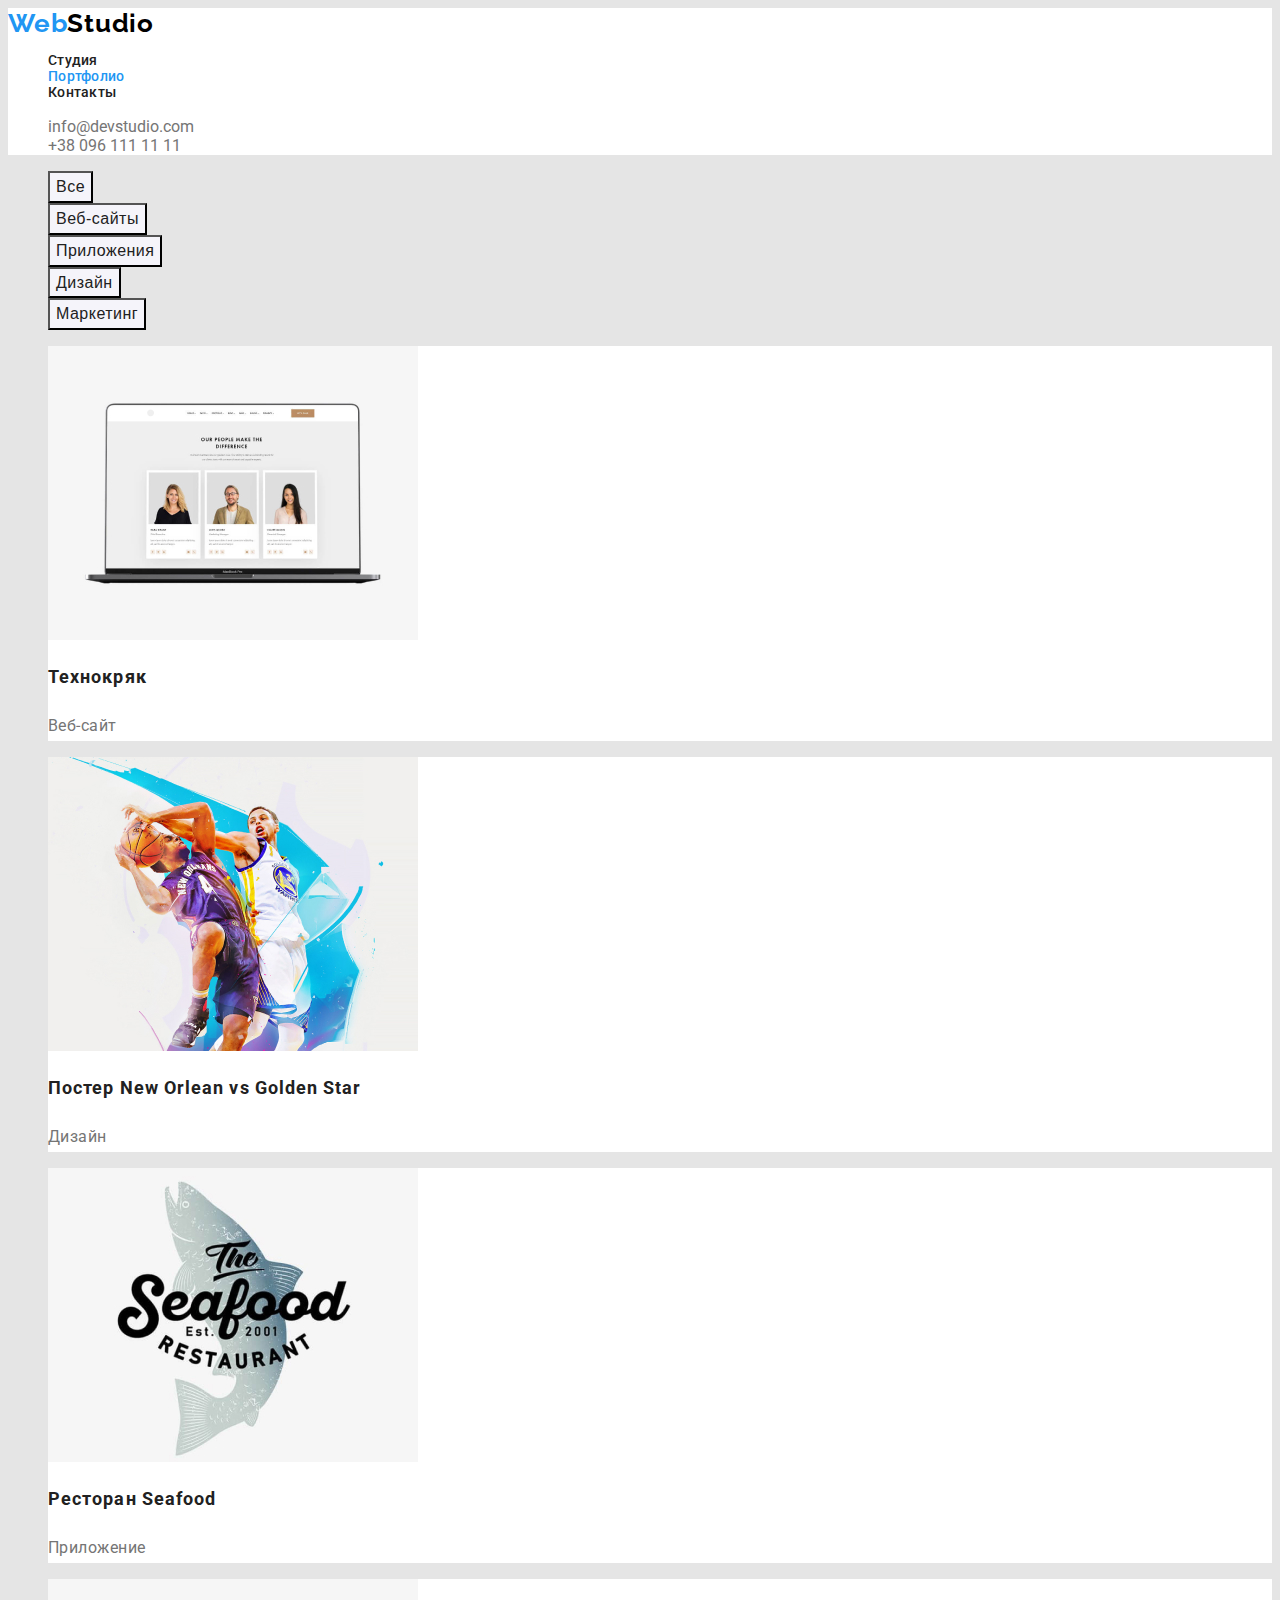
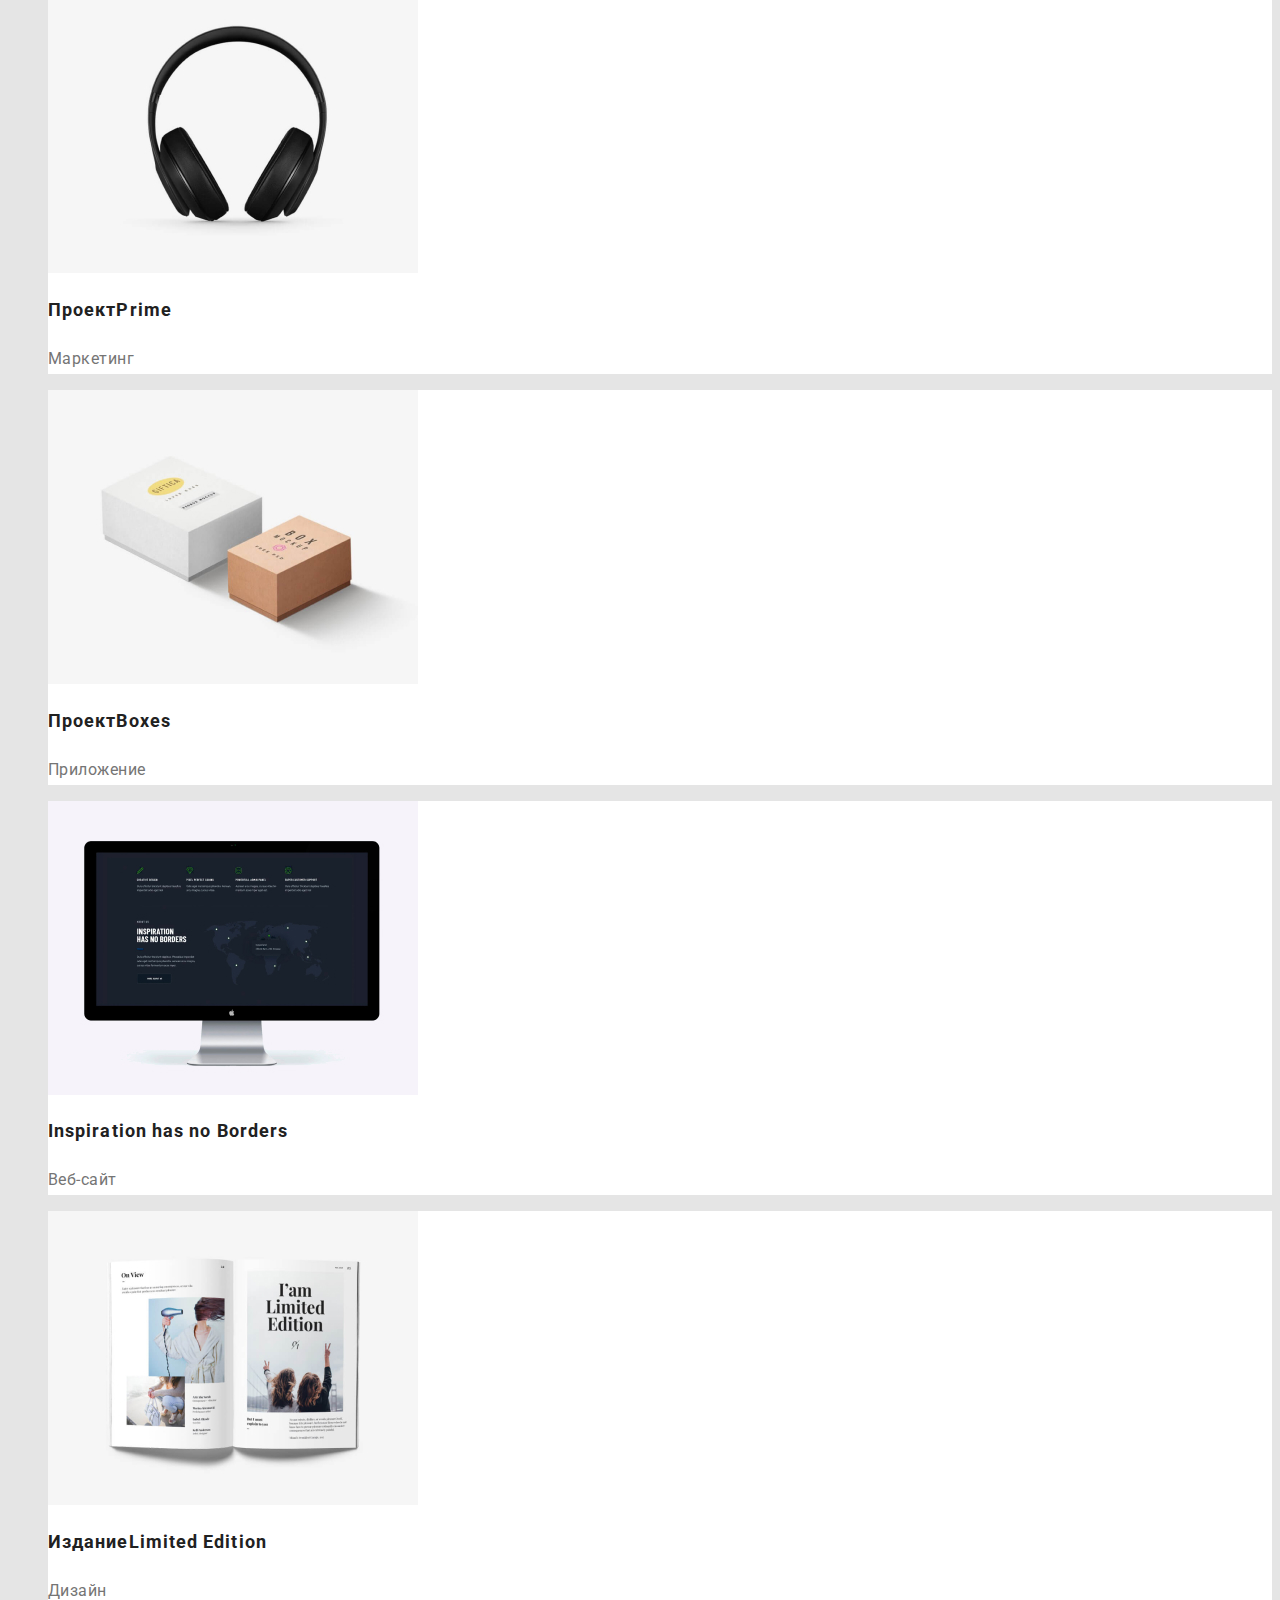
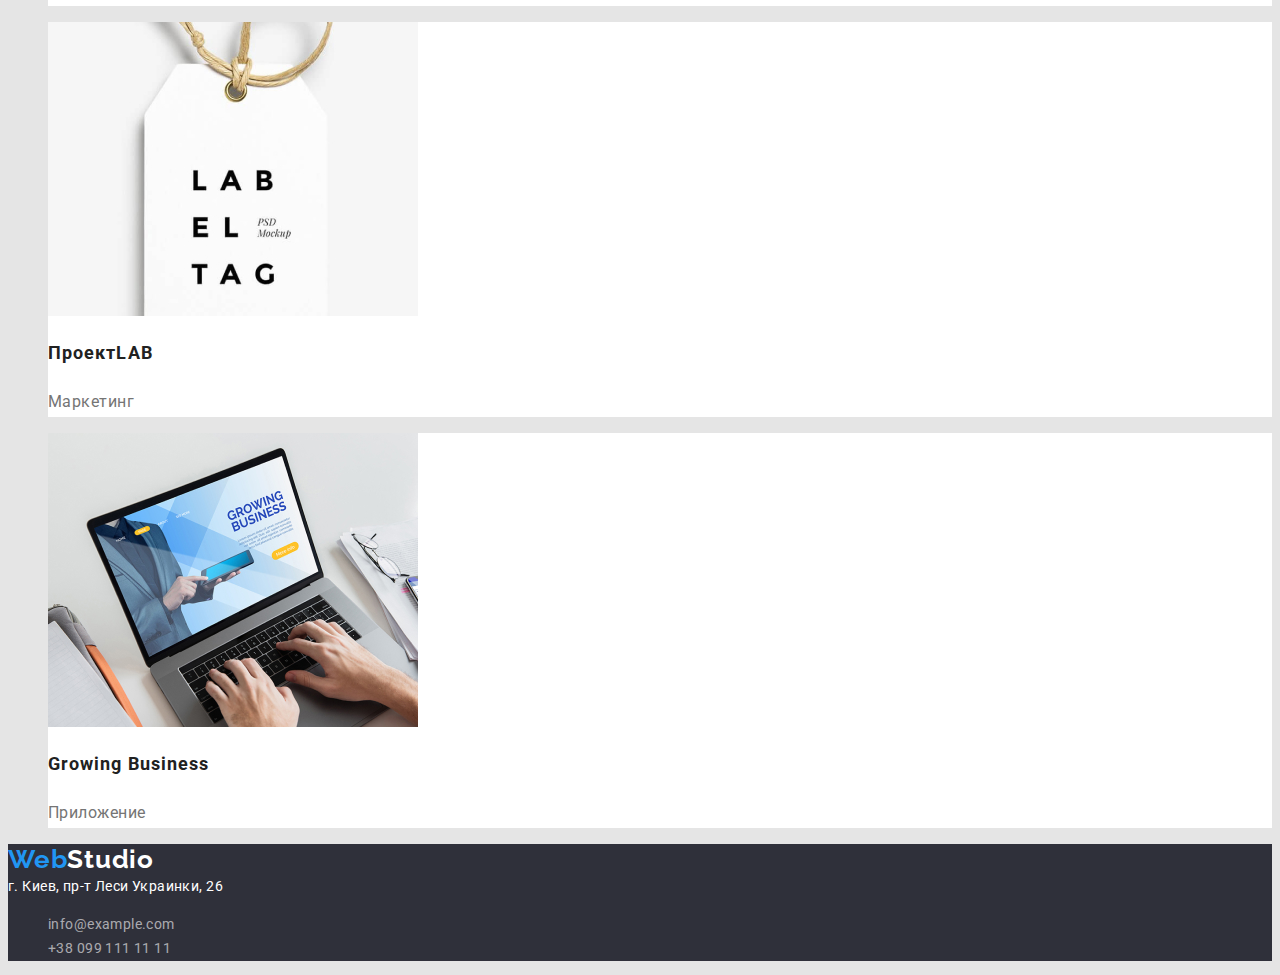
==== portfolio.html @ dd188d8b "Added clone Homework#2" ====
<!DOCTYPE html>
<html lang="ru">
  <head>
    <meta charset="UTF-8" />
    <meta http-equiv="X-UA-Compatible" content="IE=edge" />
    <meta name="viewport" content="width=device-width, initial-scale=1.0" />
    <title>Портфолио</title>
    <link rel="preconnect" href="https://fonts.gstatic.com" />
    <link
      href="https://fonts.googleapis.com/css2?family=Raleway:wght@700&family=Roboto:wght@400;500;700;900&display=swap"
      rel="stylesheet"
    />
    <link
      rel="stylesheet"
      href="https://cdnjs.cloudflare.com/ajax/libs/modern-normalize/1.0.0/modern-normalize.min.css"
      integrity="sha512-ISS7cAi1PEhQ8jnbJpJZMd29NlhNj4AWYyLOSp2CE/CsHxTCu+r+t0D2yoJudVrd0/8fTVPUVDzY5Tvli75u/g=="
      crossorigin="anonymous"
    />
    <link rel="stylesheet" href="./css/styles.css" />
  </head>
  <body>
    <!-- HEADER -->
    <header class="header">
      <nav class="nav">
        <a class="logo link" href="./index.html" lang="en"
          >Web<span class="logo-black">Studio</span>
        </a>
        <ul class="nav-list list">
          <li class="nav-item">
            <a class="nav-link link" href="./index.html">Студия</a>
          </li>
          <li class="nav-item">
            <a class="nav-link link current" href="./portfolio.html">Портфолио</a>
          </li>
          <li class="nav-item">
            <a class="nav-link link" href="">Контакты</a>
          </li>
        </ul>
      </nav>
      <ul class="list">
        <li class="contact-item">
          <a class="contact-link link" href="mailto:info@devstudio.com"
            >info@devstudio.com
          </a>
        </li>
        <li class="contact-item">
          <a class="contact-link link" href="tel:+380961111111"
            >+38 096 111 11 11
          </a>
        </li>
      </ul>
    </header>

    <main>
      <!-- GALLERY -->
      <section class="gallery">
        <h1 class="title-hidden">Галерея работ</h1>
        <!-- Filters -->
        <ul class="filters-list list">
          <li class="filter-item">
            <button class="filter-button" type="button">Все</button>
          </li>
          <li class="filter-item">
            <button class="filter-button" type="button">Веб-сайты</button>
          </li>
          <li class="filter-item">
            <button class="filter-button" type="button">Приложения</button>
          </li>
          <li class="filter-item">
            <button class="filter-button" type="button">Дизайн</button>
          </li>
          <li class="filter-item">
            <button class="filter-button" type="button">Маркетинг</button>
          </li>
        </ul>
        <!-- End Filters -->
        <ul class="gallery-list list">
          <li class="gallery-card">
            <a class="card-link link" href="">
              <img
                src="./images/gallery/img.jpg"
                alt="веб-сайт технокряк"
                width="370"
                height="294"
              />
              <h2 class="gallery-card-title">Технокряк</h2>
              <p class="gallery-card-description">Веб-сайт</p>
            </a>
          </li>
          <li class="gallery-card">
            <a class="card-link link" href="">
              <img
                src="./images/gallery/img-1.jpg"
                alt="дизайн постера"
                width="370"
                height="294"
              />
              <h2 class="gallery-card-title">
                Постер <span lang="en">New Orlean vs Golden Star</span>
              </h2>
              <p class="gallery-card-description">Дизайн</p>
            </a>
          </li>
          <li class="gallery-card">
            <a class="card-link link" href="">
              <img
                src="./images/gallery/img-2.jpg"
                alt="приложение ресторан"
                width="370"
                height="294"
              />
              <h2 class="gallery-card-title">
                Ресторан <span lang="en">Seafood</span>
              </h2>
              <p class="gallery-card-description">Приложение</p>
            </a>
          </li>
          <li class="gallery-card">
            <a class="card-link link" href="">
              <img
                src="./images/gallery/img-3.jpg"
                alt="маркетинг проект прайм"
                width="370"
                height="294"
              />
              <h2 class="gallery-card-title">
                Проект<span lang="en">Prime</span>
              </h2>
              <p class="gallery-card-description">Маркетинг</p>
            </a>
          </li>
          <li class="gallery-card">
            <a class="card-link link" href="">
              <img
                src="./images/gallery/img-4.jpg"
                alt="Приложение проект боксы"
                width="370"
                height="294"
              />
              <h2 class="gallery-card-title">
                Проект<span lang="en">Boxes</span>
              </h2>
              <p class="gallery-card-description">Приложение</p>
            </a>
          </li>
          <li class="gallery-card">
            <a class="card-link link" href="">
              <img
                src="./images/gallery/img-5.jpg"
                alt="веб-сайт инспирейшн"
                width="370"
                height="294"
              />
              <h2 class="gallery-card-title" lang="en">
                Inspiration has no Borders
              </h2>
              <p class="gallery-card-description">Веб-сайт</p>
            </a>
          </li>
          <li class="gallery-card">
            <a class="card-link link" href="">
              <img
                src="./images/gallery/img-6.jpg"
                alt="дизайн издания"
                width="370"
                height="294"
              />
              <h2 class="gallery-card-title">
                Издание<span lang="en">Limited Edition</span>
              </h2>
              <p class="gallery-card-description">Дизайн</p>
            </a>
          </li>
          <li class="gallery-card">
            <a class="card-link link" href="">
              <img
                src="./images/gallery/img-7.jpg"
                alt="маркетинг проект лаб"
                width="370"
                height="294"
              />
              <h2 class="gallery-card-title">
                Проект<span lang="en">LAB</span>
              </h2>
              <p class="gallery-card-description">Маркетинг</p>
            </a>
          </li>
          <li class="gallery-card">
            <a class="card-link link" href="">
              <img
                src="./images/gallery/img-8.jpg"
                alt="приложение для бизнеса"
                width="370"
                height="294"
              />
              <h2 class="gallery-card-title" lang="en">Growing Business</h2>
              <p class="gallery-card-description">Приложение</p>
            </a>
          </li>
        </ul>
      </section>
    </main>
    <!-- FOOTER -->
    <footer class="footer">
      <a class="logo link" href="" lang="en"
        >Web<span class="logo-white">Studio</span>
      </a>
      <address class="address">
        <a
          class="address-link link"
          href="https://goo.gl/maps/NgNXpfJPbguRKjWw9"
          target="_blank"
          rel="noreferrer noopener"
          >г. Киев, пр-т Леси Украинки, 26
        </a>
        <ul class="footer-contact-list list">
          <li class="footer-contact-item">
            <a class="footer-contact-link link" href="mailto:info@example.com"
              >info@example.com
            </a>
          </li>
          <li class="footer-contact-item">
            <a class="footer-contact-link link" href="tel:+380991111111"
              >+38 099 111 11 11
            </a>
          </li>
        </ul>
      </address>
    </footer>
  </body>
</html>
---- css/styles.css ----
/* Roboto 900 700 500 400 */
/* Raleway 700 */
:root {
  --main-font: 'Roboto', sans-serif;
  --secondary-font: 'Raleway', sans-serif;
  --primary-text-color: #212121;
  --secondary-text-color: #757575;
  --white-color: #ffffff;
  --black-color: #000000;
  --accent-color: #2196f3;
  --body-bg-light: #e5e5e5;
  --body-bg-dark: #2f303a;
  --body-bg-accent: #f5f4fa;
}

body {
  font-family: var(--main-font);
  background-color: var(--body-bg-light);
}

.link {
  text-decoration: none;
}

.list {
  list-style: none;
}

/* ======= COMPONENTS ======= */
.logo {
  font-family: var(--secondary-font);
  font-weight: 700;
  font-size: 26px;
  line-height: 1.19;
  letter-spacing: 0.03em;
  color: var(--accent-color);
}

.hero,
.footer {
  background: var(--body-bg-dark);
}

.nav-list .current {
  color: var(--accent-color);
}

.section-title {
  font-weight: 700;
  font-size: 36px;
  line-height: 1.16;
  text-align: center;
  letter-spacing: 0.03em;
}
.title-hidden {
  display: none;
}
/* ======= END COMPONENTS ======= */

/* ======= HEADER ======= */
.header {
  background-color: var(--white-color);
}
.logo-black {
  color: var(--black-color);
}

.nav-list,
.contact-list {
  font-weight: 500;
  font-size: 14px;
  line-height: 1.14;
  letter-spacing: 0.02em;
}
.nav-link:hover,
.nav-link:focus,
.contact-link:hover,
.contact-link:focus {
  color: var(--accent-color);
}
.nav-link {
  color: var(--primary-text-color);
}
.contact-link {
  color: var(--secondary-text-color);
}
/* ======= END HEADER ======= */

/* ======= HERO ======= */

.hero-title {
  font-weight: 900;
  font-size: 44px;
  line-height: 1.36;
  text-align: center;
  letter-spacing: 0.06em;
  text-transform: uppercase;
  color: var(--white-color);
}
.modal-button {
  font-weight: 700;
  font-size: 16px;
  line-height: 1.87;
  letter-spacing: 0.06em;
  background-color: var(--accent-color);
  color: var(--white-color);
}
/* ======= END HERO ======= */

/* ======= ABOUT ======= */
.about-list,
.about-item-title {
  font-size: 14px;
  letter-spacing: 0.03em;
}
.about-item-title {
  font-weight: 700;
  line-height: 1.14;
  text-transform: uppercase;
  color: var(--primary-text-color);
}
.about-item-description {
  line-height: 1.17;
  color: var(--secondary-text-color);
}
/* ======= END ABOUT ======= */

/* ======= OUR TEAM ======= */
.team {
  background-color: var(--body-bg-accent);
}
.team-card {
  font-size: 16px;
  line-height: 1.18;
  text-align: center;
  letter-spacing: 0.03em;
  background-color: var(--white-color);
}
.team.title {
  font-weight: 500;
  color: var(--primary-text-color);
}

.team-description {
  color: var(--secondary-text-color);
}

/* ======= END OUR TEAM ======= */

/* ======= FOOTER ======= */
.logo-white {
  color: var(--white-color);
}
.address {
  font-style: normal;
  font-size: 14px;
  line-height: 1.71;
  letter-spacing: 0.03em;
}
.address-link {
  color: var(--white-color);
}
.footer-contact-link {
  color: rgba(255, 255, 255, 0.6);
}

/* ======= END FOOTER ======= */

/* ======= PORTFOLIO PAGE ======= */

/* ======= PORTFOLIO-FILTERS ======= */
.filter-button {
  font-weight: 500;
  font-size: 16px;
  line-height: 1.62;
  letter-spacing: 0.03em;
  color: var(--primary-text-color);
  background-color: var(--body-bg-accent);
  cursor: pointer;
}
.filter-button:hover,
.filter-button:focus {
  background-color: var(--accent-color);
  color: var(--white-color);
}
/* ======= END PORTFOLIO-FILTERS ======= */

/* ======= PORTFOLIO-GALLERY ======= */
.gallery-card {
  background-color: var(--white-color);
}
.gallery-card-title {
  font-weight: 700;
  font-size: 18px;
  line-height: 2;
  letter-spacing: 0.06em;
  color: var(--primary-text-color);
}
.gallery-card-description {
  font-size: 16px;
  line-height: 1.87;
  letter-spacing: 0.03em;
  color: var(--secondary-text-color);
}
/* ======= END PORTFOLIO-GALLERY ======= */
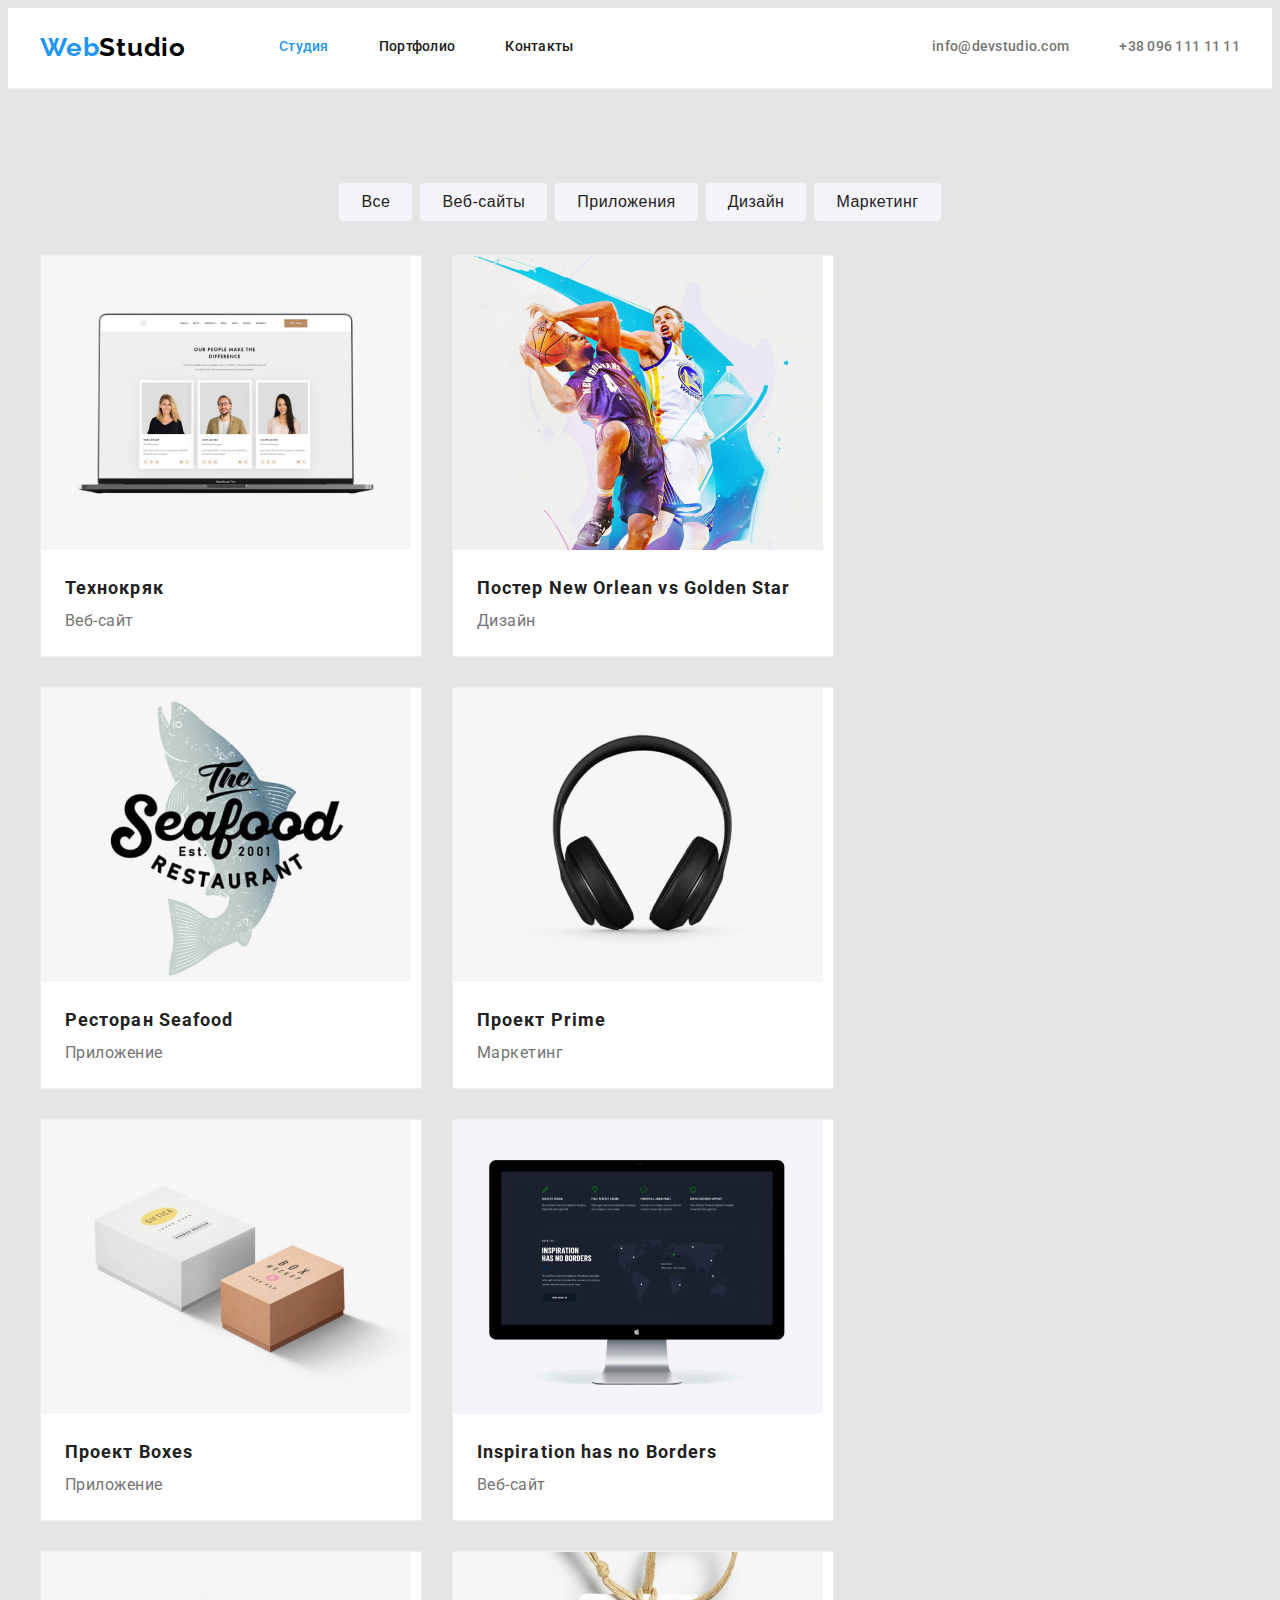
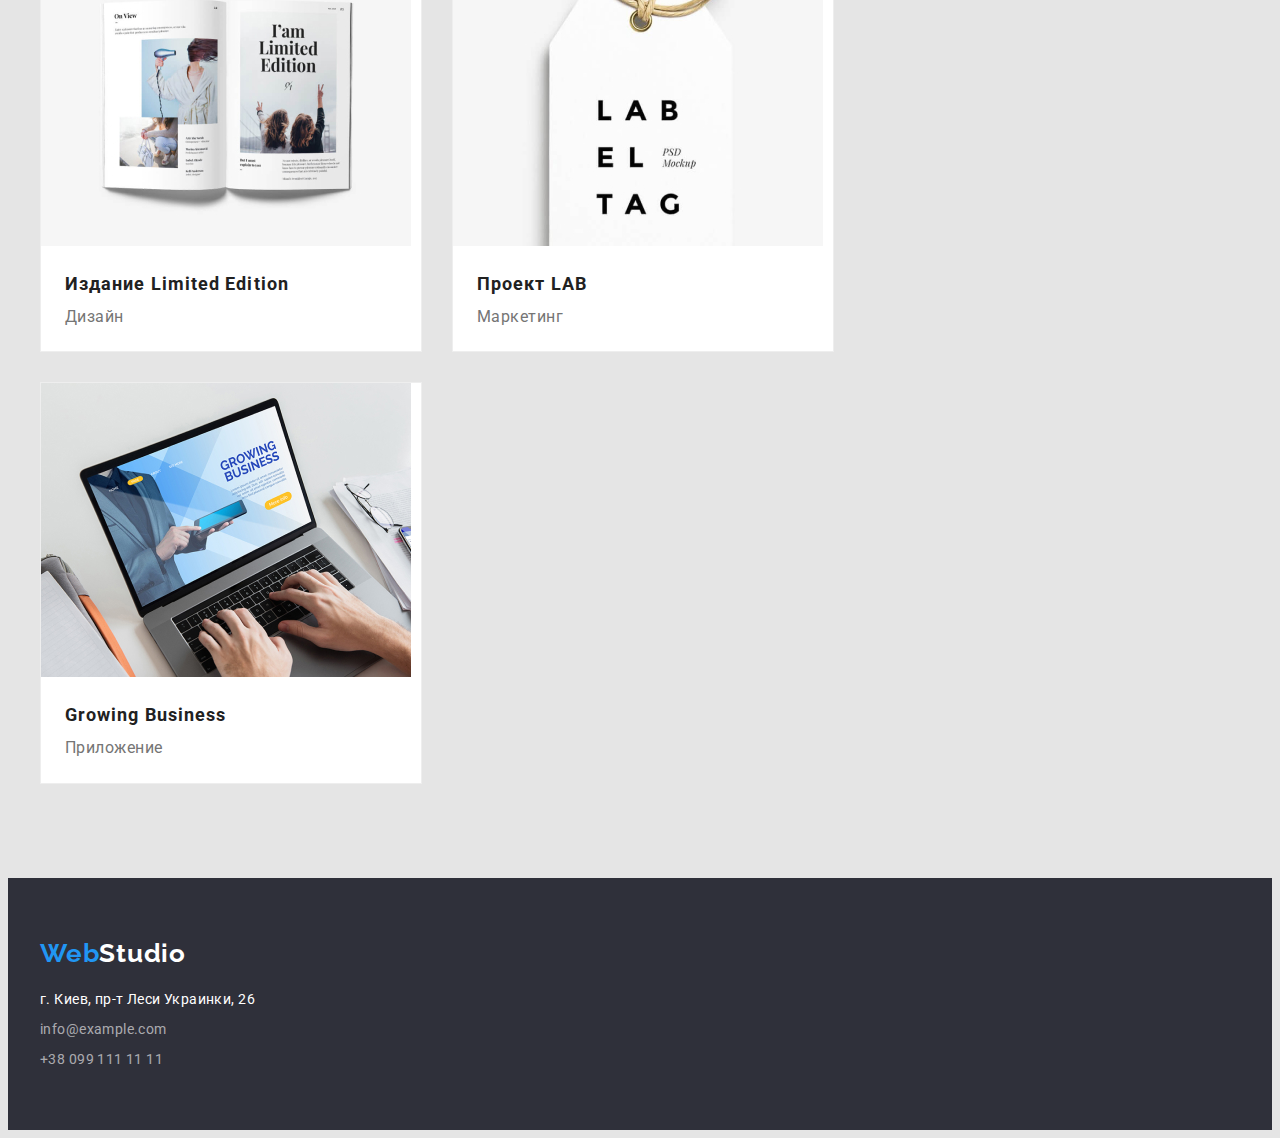
==== commit 582b662c: "Добавлены стили для геометрии + Flexbox" ====
--- a/portfolio.html
+++ b/portfolio.html
@@ -21,211 +21,202 @@
   <body>
     <!-- HEADER -->
     <header class="header">
-      <nav class="nav">
-        <a class="logo link" href="./index.html" lang="en"
-          >Web<span class="logo-black">Studio</span>
-        </a>
-        <ul class="nav-list list">
-          <li class="nav-item">
-            <a class="nav-link link" href="./index.html">Студия</a>
-          </li>
-          <li class="nav-item">
-            <a class="nav-link link current" href="./portfolio.html">Портфолио</a>
-          </li>
-          <li class="nav-item">
-            <a class="nav-link link" href="">Контакты</a>
+      <div class="container">
+        <nav class="nav">
+          <a class="logo link" href="./index.html" lang="en">Web<span class="logo-black">Studio</span>
+          </a>
+          <ul class="nav-list list">
+            <li class="nav-item">
+              <a class="nav-link link current" href="./index.html">Студия</a>
+            </li>
+            <li class="nav-item">
+              <a class="nav-link link" href="./portfolio.html">Портфолио</a>
+            </li>
+            <li class="nav-item">
+              <a class="nav-link link" href="">Контакты</a>
+            </li>
+          </ul>
+        </nav>
+        <ul class="contact-list list">
+          <li class="contact-item">
+            <a class="contact-link link" href="mailto:info@devstudio.com">info@devstudio.com
+            </a>
+          </li>
+          <li class="contact-item">
+            <a class="contact-link link" href="tel:+380961111111">+38 096 111 11 11
+            </a>
           </li>
         </ul>
-      </nav>
-      <ul class="list">
-        <li class="contact-item">
-          <a class="contact-link link" href="mailto:info@devstudio.com"
-            >info@devstudio.com
-          </a>
-        </li>
-        <li class="contact-item">
-          <a class="contact-link link" href="tel:+380961111111"
-            >+38 096 111 11 11
-          </a>
-        </li>
-      </ul>
+      </div>
     </header>
 
     <main>
       <!-- GALLERY -->
       <section class="gallery">
-        <h1 class="title-hidden">Галерея работ</h1>
-        <!-- Filters -->
-        <ul class="filters-list list">
-          <li class="filter-item">
-            <button class="filter-button" type="button">Все</button>
-          </li>
-          <li class="filter-item">
-            <button class="filter-button" type="button">Веб-сайты</button>
-          </li>
-          <li class="filter-item">
-            <button class="filter-button" type="button">Приложения</button>
-          </li>
-          <li class="filter-item">
-            <button class="filter-button" type="button">Дизайн</button>
-          </li>
-          <li class="filter-item">
-            <button class="filter-button" type="button">Маркетинг</button>
-          </li>
-        </ul>
-        <!-- End Filters -->
-        <ul class="gallery-list list">
-          <li class="gallery-card">
-            <a class="card-link link" href="">
-              <img
-                src="./images/gallery/img.jpg"
-                alt="веб-сайт технокряк"
-                width="370"
-                height="294"
-              />
-              <h2 class="gallery-card-title">Технокряк</h2>
-              <p class="gallery-card-description">Веб-сайт</p>
-            </a>
-          </li>
-          <li class="gallery-card">
-            <a class="card-link link" href="">
-              <img
-                src="./images/gallery/img-1.jpg"
-                alt="дизайн постера"
-                width="370"
-                height="294"
-              />
-              <h2 class="gallery-card-title">
-                Постер <span lang="en">New Orlean vs Golden Star</span>
-              </h2>
-              <p class="gallery-card-description">Дизайн</p>
-            </a>
-          </li>
-          <li class="gallery-card">
-            <a class="card-link link" href="">
-              <img
-                src="./images/gallery/img-2.jpg"
-                alt="приложение ресторан"
-                width="370"
-                height="294"
-              />
-              <h2 class="gallery-card-title">
-                Ресторан <span lang="en">Seafood</span>
-              </h2>
-              <p class="gallery-card-description">Приложение</p>
-            </a>
-          </li>
-          <li class="gallery-card">
-            <a class="card-link link" href="">
-              <img
-                src="./images/gallery/img-3.jpg"
-                alt="маркетинг проект прайм"
-                width="370"
-                height="294"
-              />
-              <h2 class="gallery-card-title">
-                Проект<span lang="en">Prime</span>
-              </h2>
-              <p class="gallery-card-description">Маркетинг</p>
-            </a>
-          </li>
-          <li class="gallery-card">
-            <a class="card-link link" href="">
-              <img
-                src="./images/gallery/img-4.jpg"
-                alt="Приложение проект боксы"
-                width="370"
-                height="294"
-              />
-              <h2 class="gallery-card-title">
-                Проект<span lang="en">Boxes</span>
-              </h2>
-              <p class="gallery-card-description">Приложение</p>
-            </a>
-          </li>
-          <li class="gallery-card">
-            <a class="card-link link" href="">
-              <img
-                src="./images/gallery/img-5.jpg"
-                alt="веб-сайт инспирейшн"
-                width="370"
-                height="294"
-              />
-              <h2 class="gallery-card-title" lang="en">
-                Inspiration has no Borders
-              </h2>
-              <p class="gallery-card-description">Веб-сайт</p>
-            </a>
-          </li>
-          <li class="gallery-card">
-            <a class="card-link link" href="">
-              <img
-                src="./images/gallery/img-6.jpg"
-                alt="дизайн издания"
-                width="370"
-                height="294"
-              />
-              <h2 class="gallery-card-title">
-                Издание<span lang="en">Limited Edition</span>
-              </h2>
-              <p class="gallery-card-description">Дизайн</p>
-            </a>
-          </li>
-          <li class="gallery-card">
-            <a class="card-link link" href="">
-              <img
-                src="./images/gallery/img-7.jpg"
-                alt="маркетинг проект лаб"
-                width="370"
-                height="294"
-              />
-              <h2 class="gallery-card-title">
-                Проект<span lang="en">LAB</span>
-              </h2>
-              <p class="gallery-card-description">Маркетинг</p>
-            </a>
-          </li>
-          <li class="gallery-card">
-            <a class="card-link link" href="">
-              <img
-                src="./images/gallery/img-8.jpg"
-                alt="приложение для бизнеса"
-                width="370"
-                height="294"
-              />
-              <h2 class="gallery-card-title" lang="en">Growing Business</h2>
-              <p class="gallery-card-description">Приложение</p>
-            </a>
-          </li>
-        </ul>
+       <div class="container">
+          <h1 class="visually-hidden">Галерея работ</h1>
+          <!-- Filters -->
+            <ul class="filter-list list">
+              <li class="filter-item">
+                <button class="filter-button" type="button">Все</button>
+              </li>
+              <li class="filter-item">
+                <button class="filter-button" type="button">Веб-сайты</button>
+              </li>
+              <li class="filter-item">
+                <button class="filter-button" type="button">Приложения</button>
+              </li>
+              <li class="filter-item">
+                <button class="filter-button" type="button">Дизайн</button>
+              </li>
+              <li class="filter-item">
+                <button class="filter-button" type="button">Маркетинг</button>
+              </li>
+            </ul>
+          <!-- End Filters -->
+          <ul class="gallery-list list">
+            <li class="gallery-card">
+              <a class="card-link link" href="">
+
+                <div class="card-thumb">
+                  <img src="./images/gallery/img.jpg" alt="веб-сайт технокряк" width="370" height="294" />
+                </div>
+                <div class="card-content">
+                  <h2 class="gallery-card-title">Технокряк</h2>
+                  <p class="gallery-card-description">Веб-сайт</p>
+                </div>
+                
+              </a>
+            </li>
+            <li class="gallery-card">
+              <a class="card-link link" href="">
+                <div class="card-thumb">
+                  <img src="./images/gallery/img-1.jpg" alt="дизайн постера" width="370" height="294" />
+                </div>
+                <div class="card-content">
+                  <h2 class="gallery-card-title">
+                  Постер <span lang="en">New Orlean vs Golden Star</span>
+                  </h2>
+                  <p class="gallery-card-description">Дизайн</p>
+                </div>
+              </a>
+            </li>
+            <li class="gallery-card">
+              <a class="card-link link" href="">
+                <div class="card-thumb">
+                  <img src="./images/gallery/img-2.jpg" alt="приложение ресторан" width="370" height="294" />
+                </div>
+                <div class="card-content">
+                  <h2 class="gallery-card-title">
+                    Ресторан <span lang="en">Seafood</span>
+                  </h2>
+                  <p class="gallery-card-description">Приложение</p>
+                </div>
+              </a>
+            </li>
+            <li class="gallery-card">
+              <a class="card-link link" href="">
+               <div class="card-thumb">
+                  <img src="./images/gallery/img-3.jpg" alt="маркетинг проект прайм" width="370" height="294" />
+               </div>
+                <div class="card-content">
+                  <h2 class="gallery-card-title">
+                    Проект<span lang="en"> Prime</span>
+                  </h2>
+                  <p class="gallery-card-description">Маркетинг</p>
+                </div>
+              </a>
+            </li>
+            <li class="gallery-card">
+              <a class="card-link link" href="">
+                <div class="card-thumb">
+                  <img src="./images/gallery/img-4.jpg" alt="Приложение проект боксы" width="370" height="294" />
+                </div>
+                <div class="card-content">
+                  <h2 class="gallery-card-title">
+                    Проект<span lang="en"> Boxes</span>
+                  </h2>
+                  <p class="gallery-card-description">Приложение</p>
+                </div>
+              </a>
+            </li>
+            <li class="gallery-card">
+              <a class="card-link link" href="">
+               <div class="card-thumb">
+                  <img src="./images/gallery/img-5.jpg" alt="веб-сайт инспирейшн" width="370" height="294" />
+               </div>
+                <div class="card-content">
+                  <h2 class="gallery-card-title" lang="en">
+                    Inspiration has no Borders
+                  </h2>
+                  <p class="gallery-card-description">Веб-сайт</p>
+                  </a>
+                </div>
+            </li>
+            <li class="gallery-card">
+              <a class="card-link link" href="">
+                <div class="card-thumb">
+                  <img src="./images/gallery/img-6.jpg" alt="дизайн издания" width="370" height="294" />
+                </div>
+                <div class="card-content">
+                  <h2 class="gallery-card-title">
+                    Издание<span lang="en"> Limited Edition</span>
+                  </h2>
+                  <p class="gallery-card-description">Дизайн</p>
+                </div>
+              </a>
+            </li>
+            <li class="gallery-card">
+              <a class="card-link link" href="">
+                <div class="card-thumb">
+                  <img src="./images/gallery/img-7.jpg" alt="маркетинг проект лаб" width="370" height="294" />
+                </div>
+                <div class="card-content">
+                  <h2 class="gallery-card-title">
+                    Проект<span lang="en"> LAB</span>
+                  </h2>
+                  <p class="gallery-card-description">Маркетинг</p>
+                </div>
+              </a>
+            </li>
+            <li class="gallery-card">
+              <a class="card-link link" href="">
+                <div class="card-thumb">
+                  <img src="./images/gallery/img-8.jpg" alt="приложение для бизнеса" width="370" height="294" />
+                </div>
+                <div class="card-content">
+                  <h2 class="gallery-card-title" lang="en">Growing Business</h2>
+                  <p class="gallery-card-description">Приложение</p>
+                </div>
+              </a>
+            </li>
+          </ul>
+       </div>
       </section>
     </main>
     <!-- FOOTER -->
-    <footer class="footer">
-      <a class="logo link" href="" lang="en"
-        >Web<span class="logo-white">Studio</span>
+  <footer class="footer">
+    <div class="container">
+      <a class="logo link" href="" lang="en">Web<span class="logo-white">Studio</span>
       </a>
       <address class="address">
-        <a
-          class="address-link link"
-          href="https://goo.gl/maps/NgNXpfJPbguRKjWw9"
-          target="_blank"
-          rel="noreferrer noopener"
-          >г. Киев, пр-т Леси Украинки, 26
-        </a>
         <ul class="footer-contact-list list">
           <li class="footer-contact-item">
-            <a class="footer-contact-link link" href="mailto:info@example.com"
-              >info@example.com
+            <a class="address-link link" href="https://goo.gl/maps/NgNXpfJPbguRKjWw9" target="_blank"
+              rel="noreferrer noopener">г. Киев, пр-т Леси Украинки, 26
             </a>
           </li>
           <li class="footer-contact-item">
-            <a class="footer-contact-link link" href="tel:+380991111111"
-              >+38 099 111 11 11
+            <a class="footer-contact-link link" href="mailto:info@example.com">info@example.com
+            </a>
+          </li>
+          <li class="footer-contact-item">
+            <a class="footer-contact-link link" href="tel:+380991111111">+38 099 111 11 11
             </a>
           </li>
         </ul>
       </address>
-    </footer>
+    </div>
+  </footer>
   </body>
 </html>
--- a/css/styles.css
+++ b/css/styles.css
@@ -1,8 +1,8 @@
 /* Roboto 900 700 500 400 */
 /* Raleway 700 */
 :root {
-  --main-font: 'Roboto', sans-serif;
-  --secondary-font: 'Raleway', sans-serif;
+  --main-font: "Roboto", sans-serif;
+  --secondary-font: "Raleway", sans-serif;
   --primary-text-color: #212121;
   --secondary-text-color: #757575;
   --white-color: #ffffff;
@@ -11,12 +11,36 @@
   --body-bg-light: #e5e5e5;
   --body-bg-dark: #2f303a;
   --body-bg-accent: #f5f4fa;
+  --section-pt: 94px;
+  --section-pb: 94px;
+  --card-gap: 30px;
 }
 
 body {
   font-family: var(--main-font);
   background-color: var(--body-bg-light);
 }
+h1,
+h2,
+h3,
+h4,
+h5,
+h6,
+p {
+  margin: 0;
+}
+
+ul,
+ol {
+  margin: 0;
+  padding: 0;
+}
+
+img {
+  display: block;
+  max-width: 100%;
+  height: auto;
+}
 
 .link {
   text-decoration: none;
@@ -24,6 +48,24 @@
 
 .list {
   list-style: none;
+}
+
+.visually-hidden {
+  position: absolute !important;
+  clip: rect(1px 1px 1px 1px); /* IE6, IE7 */
+  clip: rect(1px, 1px, 1px, 1px);
+  padding: 0 !important;
+  border: 0 !important;
+  height: 1px !important;
+  width: 1px !important;
+  overflow: hidden;
+}
+
+.container {
+  width: 1200px;
+  margin: 0 auto;
+  padding-left: 15px;
+  padding-right: 15px;
 }
 
 /* ======= COMPONENTS ======= */
@@ -46,32 +88,60 @@
 }
 
 .section-title {
+  margin-bottom: 50px;
+
   font-weight: 700;
   font-size: 36px;
   line-height: 1.16;
   text-align: center;
   letter-spacing: 0.03em;
 }
-.title-hidden {
-  display: none;
-}
+
 /* ======= END COMPONENTS ======= */
 
 /* ======= HEADER ======= */
 .header {
   background-color: var(--white-color);
 }
+.logo {
+  margin-right: 93px;
+}
 .logo-black {
   color: var(--black-color);
 }
 
+.header {
+  padding-top: 24px;
+  padding-bottom: 25px;
+  border-bottom: 1px solid #ececec;
+}
+
+.header .container {
+  display: flex;
+  align-items: center;
+}
+
 .nav-list,
-.contact-list {
+.contact-list,
+.nav {
+  display: flex;
+  align-items: center;
+
   font-weight: 500;
   font-size: 14px;
   line-height: 1.14;
   letter-spacing: 0.02em;
 }
+
+.contact-list {
+  margin-left: auto;
+}
+
+.nav-list .nav-item + .nav-item,
+.contact-list .contact-item + .contact-item {
+  margin-left: 50px;
+}
+
 .nav-link:hover,
 .nav-link:focus,
 .contact-link:hover,
@@ -87,8 +157,18 @@
 /* ======= END HEADER ======= */
 
 /* ======= HERO ======= */
+.hero .container {
+  padding-top: 200px;
+  padding-bottom: 200px;
+  padding-left: 252px;
+  padding-right: 252px;
+
+  text-align: center;
+}
 
 .hero-title {
+  margin-bottom: 30px;
+
   font-weight: 900;
   font-size: 44px;
   line-height: 1.36;
@@ -98,22 +178,48 @@
   color: var(--white-color);
 }
 .modal-button {
+  min-width: 200px;
+  padding: 10px 32px;
+  border-radius: 4px;
+  box-shadow: 0px 4px 4px rgba(0, 0, 0, 0.15);
+  background-color: var(--accent-color);
+
   font-weight: 700;
   font-size: 16px;
   line-height: 1.87;
   letter-spacing: 0.06em;
-  background-color: var(--accent-color);
+
   color: var(--white-color);
 }
 /* ======= END HERO ======= */
 
 /* ======= ABOUT ======= */
+.about .container {
+  padding-top: var(--section-pt);
+}
+
 .about-list,
 .about-item-title {
   font-size: 14px;
   letter-spacing: 0.03em;
 }
+
+.about-list {
+  display: flex;
+  flex-wrap: wrap;
+  margin-left: calc(-1 * var(--card-gap));
+  margin-top: calc(-1 * var(--card-gap));
+}
+
+.about-item {
+  flex-basis: calc(100% / 4 - var(--card-gap));
+  margin-left: var(--card-gap);
+  margin-top: var(--card-gap);
+}
+
 .about-item-title {
+  margin-bottom: 10px;
+
   font-weight: 700;
   line-height: 1.14;
   text-transform: uppercase;
@@ -125,18 +231,60 @@
 }
 /* ======= END ABOUT ======= */
 
+/* ======= SERVICES ======= */
+.services .container {
+  padding-top: var(--section-pt);
+}
+.services-list {
+  display: flex;
+  flex-wrap: wrap;
+  margin-left: calc(-1 * var(--card-gap));
+  margin-top: calc(-1 * var(--card-gap));
+  /* justify-content: space-between; */
+}
+.services-item {
+  flex-basis: calc(100% / 3 - var(--card-gap));
+  margin-left: var(--card-gap);
+  margin-top: var(--card-gap);
+}
+
+/* ======= END SERVICES  ======= */
+
 /* ======= OUR TEAM ======= */
 .team {
   background-color: var(--body-bg-accent);
 }
+.team .container {
+  padding-top: var(--section-pt);
+  padding-bottom: var(--section-pb);
+}
+
+.team-list {
+  display: flex;
+  flex-wrap: wrap;
+  margin-left: calc(-1 * var(--card-gap));
+  margin-top: calc(-1 * var(--card-gap));
+}
+
 .team-card {
+  flex-basis: calc(100% / 4 - var(--card-gap));
+  margin-left: var(--card-gap);
+  margin-top: var(--card-gap);
+
   font-size: 16px;
   line-height: 1.18;
   text-align: center;
   letter-spacing: 0.03em;
+
   background-color: var(--white-color);
 }
-.team.title {
+.team-card-content {
+  padding-top: var(--card-gap);
+  padding-bottom: var(--card-gap);
+}
+.team-title {
+  margin-bottom: 10px;
+
   font-weight: 500;
   color: var(--primary-text-color);
 }
@@ -148,15 +296,32 @@
 /* ======= END OUR TEAM ======= */
 
 /* ======= FOOTER ======= */
+.footer .container {
+  padding-top: 60px;
+  padding-bottom: 60px;
+}
+
+.footer-contact-list {
+  margin-bottom: -9px;
+}
+
+.footer-contact-item {
+  margin-bottom: 9px;
+}
+
 .logo-white {
+  display: inline-block;
+  margin-bottom: 20px;
+
   color: var(--white-color);
 }
 .address {
   font-style: normal;
   font-size: 14px;
-  line-height: 1.71;
-  letter-spacing: 0.03em;
-}
+  line-height: 1.5;
+  letter-spacing: 0.03em;
+}
+
 .address-link {
   color: var(--white-color);
 }
@@ -167,9 +332,32 @@
 /* ======= END FOOTER ======= */
 
 /* ======= PORTFOLIO PAGE ======= */
+.gallery {
+  padding-top: var(--section-pt);
+  padding-bottom: var(--section-pb);
+}
 
 /* ======= PORTFOLIO-FILTERS ======= */
+
+.filter-list {
+  display: flex;
+  padding-bottom: 34px;
+  justify-content: center;
+}
+
+.filter-item {
+  display: block;
+}
+
+.filter-list .filter-item + .filter-item {
+  margin-left: 8px;
+}
+
 .filter-button {
+  padding: 6px 22px;
+  border-radius: 4px;
+  border: none;
+
   font-weight: 500;
   font-size: 16px;
   line-height: 1.62;
@@ -186,9 +374,31 @@
 /* ======= END PORTFOLIO-FILTERS ======= */
 
 /* ======= PORTFOLIO-GALLERY ======= */
+
+.gallery-list {
+  display: flex;
+  flex-wrap: wrap;
+
+  margin-top: calc(-1 * var(--card-gap));
+  margin-left: calc(-1 * var(--card-gap));
+}
+
 .gallery-card {
+  flex-basis: calc(100% / 3 - var(--card-gap));
+  margin-left: var(--card-gap);
+  margin-top: var(--card-gap);
+
+  border: 1px solid #eeeeee;
   background-color: var(--white-color);
 }
+
+.card-content {
+  padding-top: 20px;
+  padding-bottom: 20px;
+  padding-left: 24px;
+  padding-right: 24px;
+}
+
 .gallery-card-title {
   font-weight: 700;
   font-size: 18px;
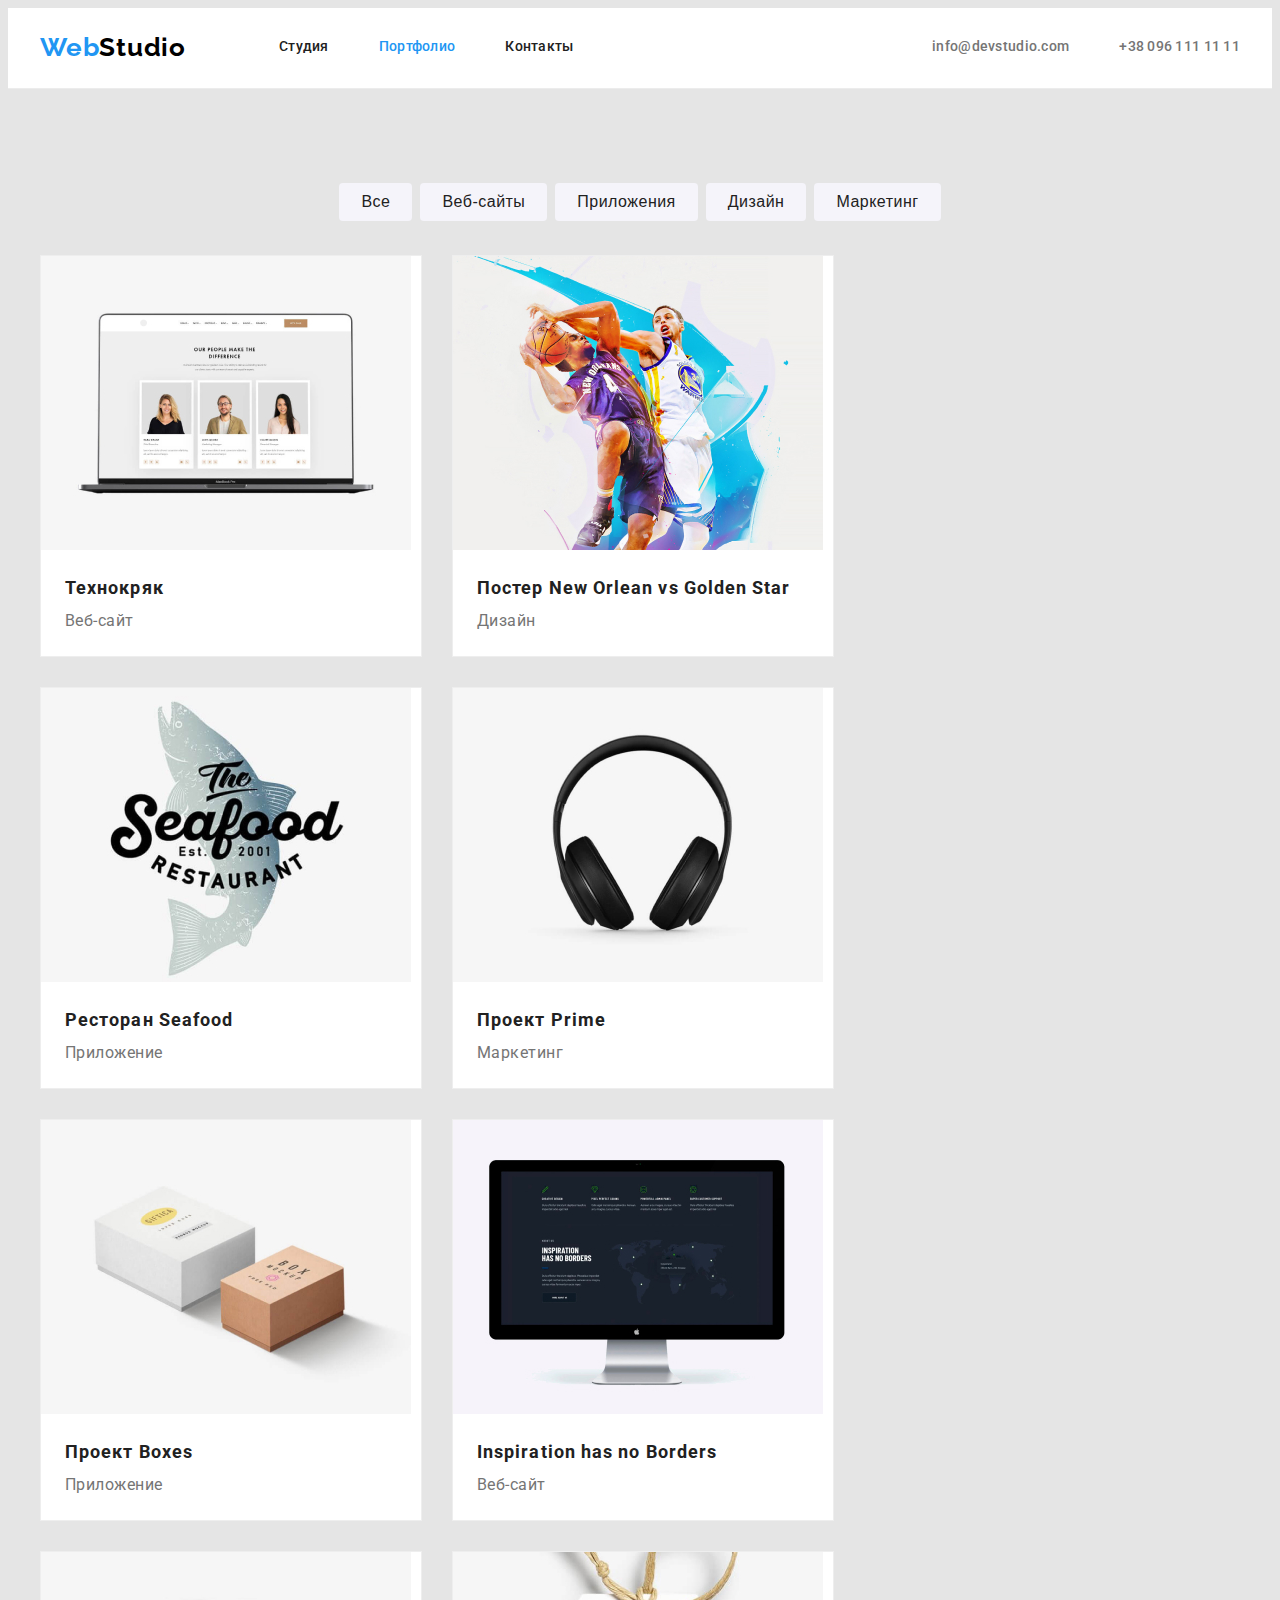
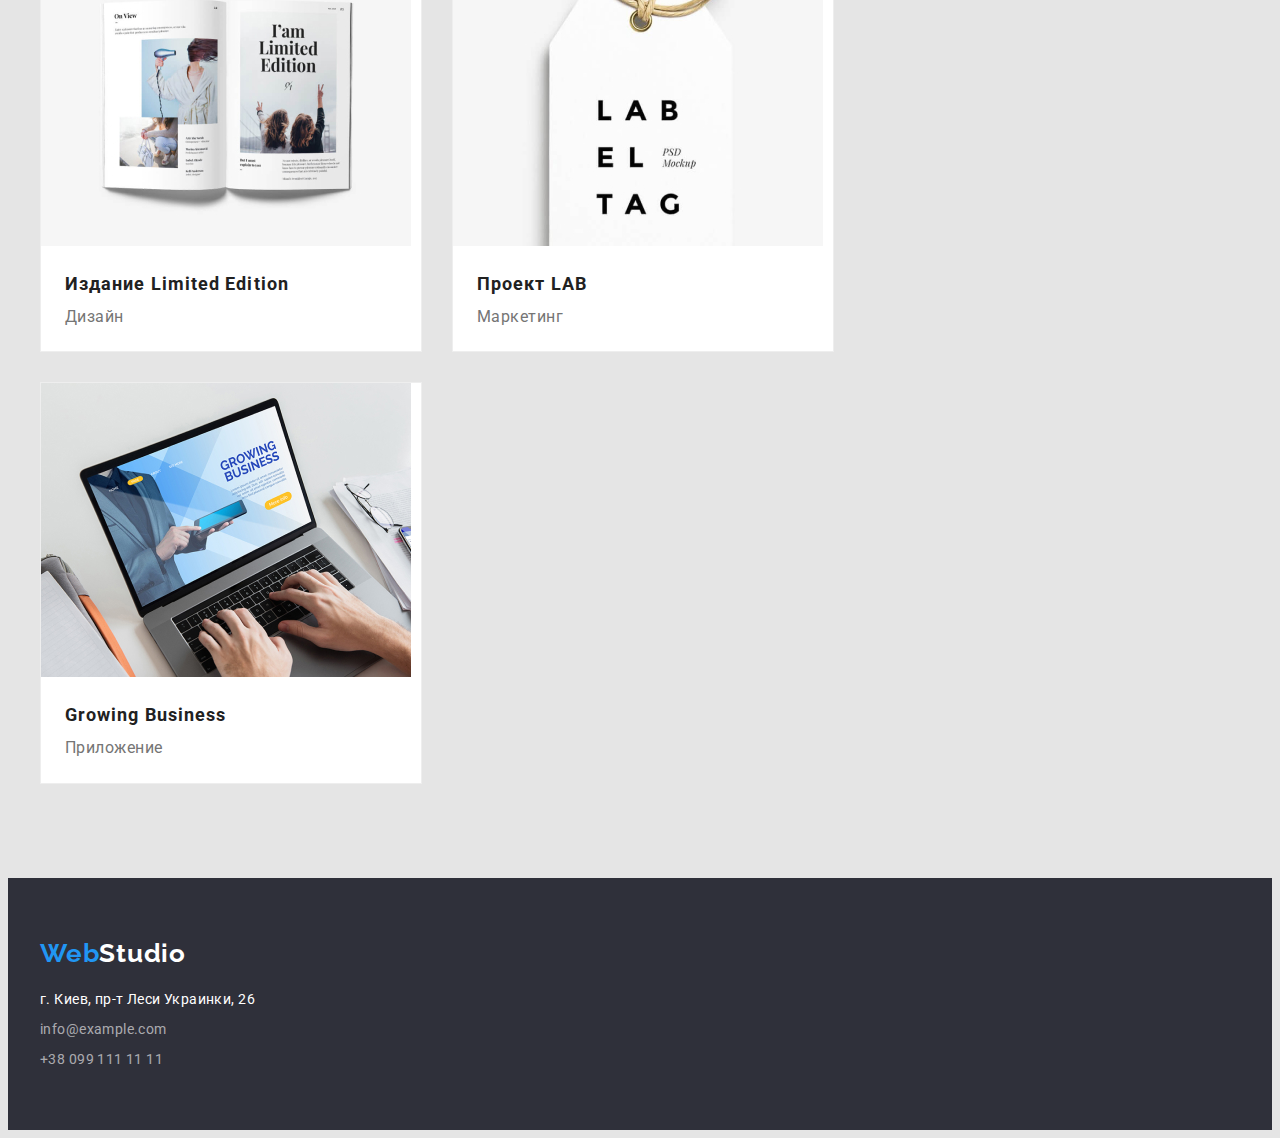
==== commit 138476e8: "added .current" ====
--- a/portfolio.html
+++ b/portfolio.html
@@ -27,10 +27,10 @@
           </a>
           <ul class="nav-list list">
             <li class="nav-item">
-              <a class="nav-link link current" href="./index.html">Студия</a>
+              <a class="nav-link link" href="./index.html">Студия</a>
             </li>
             <li class="nav-item">
-              <a class="nav-link link" href="./portfolio.html">Портфолио</a>
+              <a class="nav-link link current" href="./portfolio.html">Портфолио</a>
             </li>
             <li class="nav-item">
               <a class="nav-link link" href="">Контакты</a>
@@ -73,6 +73,7 @@
                 <button class="filter-button" type="button">Маркетинг</button>
               </li>
             </ul>
+         
           <!-- End Filters -->
           <ul class="gallery-list list">
             <li class="gallery-card">
